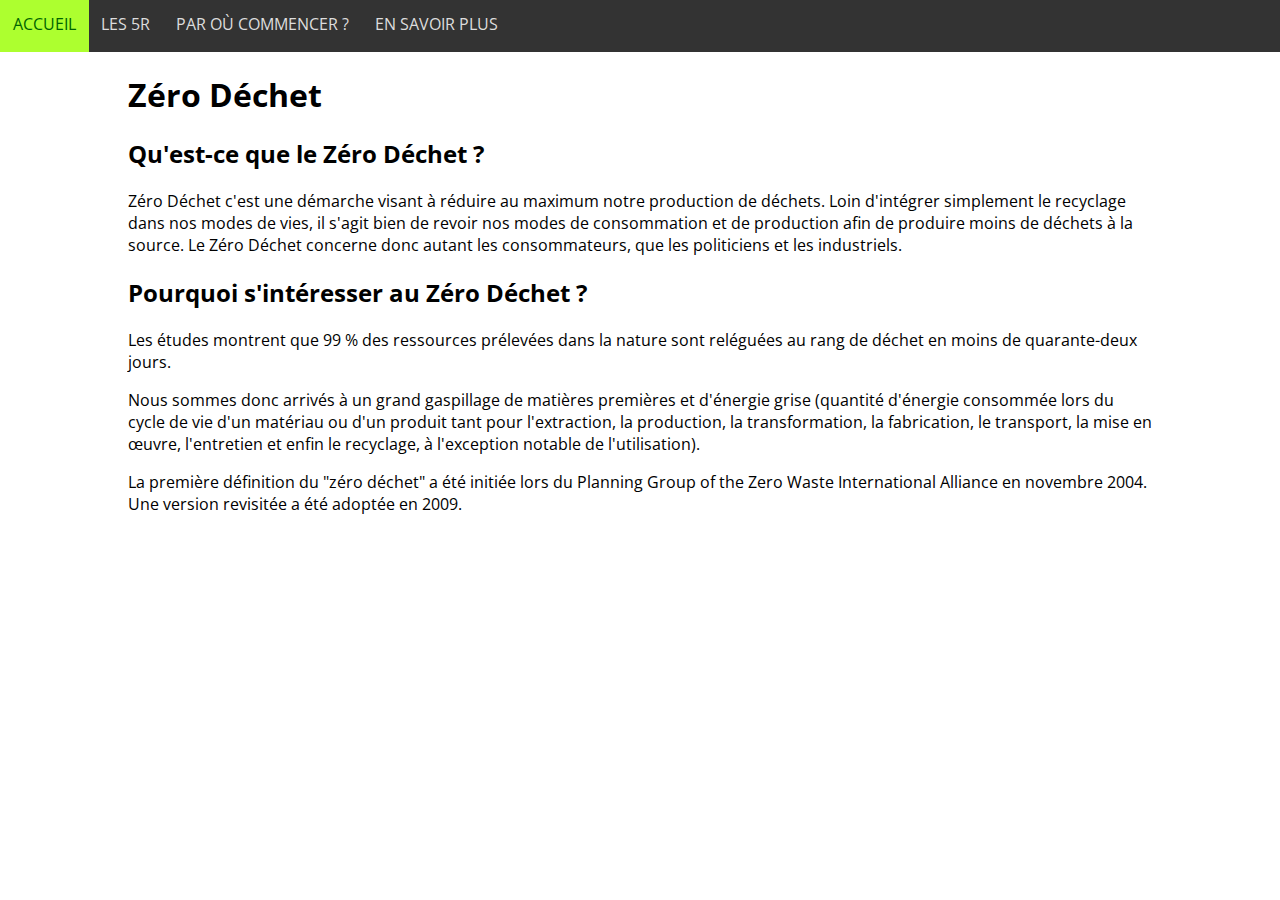
==== index.html @ 16c96dbe "Migration vers GitHub" ====
<!DOCTYPE html>
<html lang="fr">
<head>
	<title>Zéro Déchet</title>
	<meta charset="utf-8">
	<link rel="stylesheet" type="text/css" href="css/style.css">
	<!-- <link rel="stylesheet" type="text/css" href="css/reset.css"> -->
	<link rel="stylesheet" type="text/css" href="css/responsive.css">
	<meta name="author" content="R. WAGNER">
	<meta name="viewport" content="width=device-width, initial-scale=1.0">
	<link href="https://fonts.googleapis.com/css2?family=Open+Sans&display=swap" rel="stylesheet"> 
</head>
<body>
	<header>
		<nav>
			<li>
				<a href="index.html"><ul class="nav-active">Accueil</ul></a>
				<a href="5r.html"><ul>Les 5R</ul></a>
				<a href="commencer.html"><ul>Par où commencer ?</ul></a>
				<a href="en-savoir-plus.html"><ul>En savoir plus</ul></a>
			</li>
		</nav>
	</header>

	<main>
		<h1>Zéro Déchet</h1>

		<h2>Qu'est-ce que le Zéro Déchet ?</h2>
		<p>Zéro Déchet c'est une démarche visant à réduire au maximum notre production de déchets. Loin d'intégrer simplement le recyclage dans nos modes de vies, il s'agit bien de revoir nos modes de consommation et de production afin de produire moins de déchets à la source. Le Zéro Déchet concerne donc autant les consommateurs, que les politiciens et les industriels.</p>

		<h2>Pourquoi s'intéresser au Zéro Déchet ?</h2>
		<p>Les études montrent que 99 % des ressources prélevées dans la nature sont reléguées au rang de déchet en moins de quarante-deux jours.</p>
		<p>Nous sommes donc arrivés à un grand gaspillage de matières premières et d'énergie grise (quantité d'énergie consommée lors du cycle de vie d'un matériau ou d'un produit tant pour l'extraction, la production, la transformation, la fabrication, le transport, la mise en œuvre, l'entretien et enfin le recyclage, à l'exception notable de l'utilisation).</p>
		<p>La première définition du "zéro déchet" a été initiée lors du Planning Group of the Zero Waste International Alliance en novembre 2004. Une version revisitée a été adoptée en 2009.</p>
	</main>

</body>
</html>
---- css/style.css ----
html {

}

body {
	font-family: 'Open Sans', sans-serif;
	margin: 0;
}

nav {
	width: 100%;
	margin: 0;
  	background-color: #333;
  	flex-wrap: wrap;
  	justify-content: space-between;
}

nav li {
	display: flex;
	list-style-type: none;
	width: 100%;
}

nav ul {
	margin: 0;
	padding: 0.8em;
	color: #ddd;
	border-bottom: solid 4px #333;
}

nav ul:hover {
	background-color: GreenYellow;
	color: DarkGreen;
	border-bottom: solid 4px GreenYellow;
}

.nav-active {
	border-bottom: solid 4px GreenYellow;
}

nav a {
	text-decoration: none;
	text-transform: uppercase;
	text-align: center;
}

main {
	margin: 0 10%;
}
---- css/responsive.css ----
/*
@media screen and (min-width: 800px) { 
  .container { 
    margin: 1em 2em; 
  } 
} */
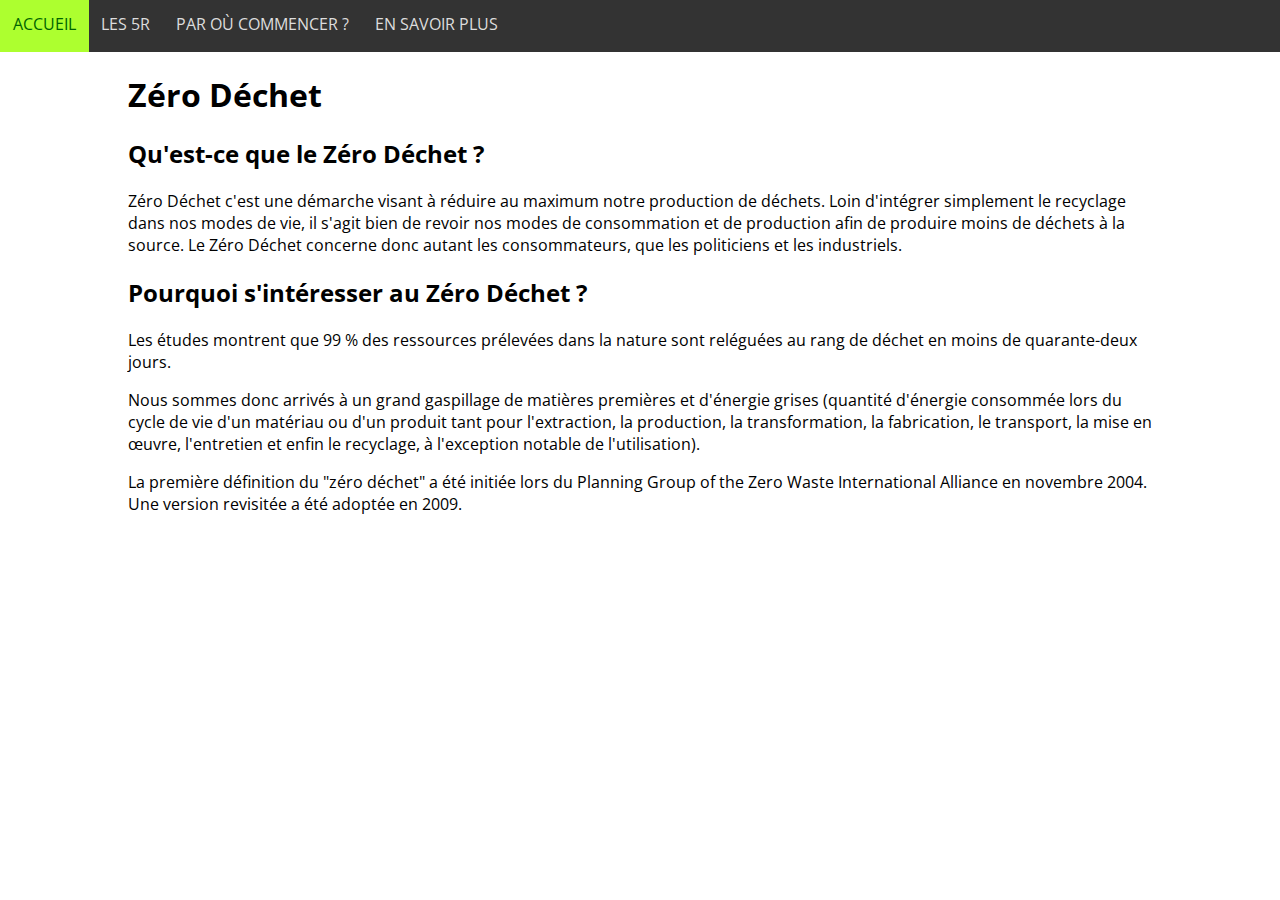
==== commit 6880ce5d: "Correction des fautes sur le texte initial" ====
--- a/index.html
+++ b/index.html
@@ -26,11 +26,11 @@
 		<h1>Zéro Déchet</h1>
 
 		<h2>Qu'est-ce que le Zéro Déchet ?</h2>
-		<p>Zéro Déchet c'est une démarche visant à réduire au maximum notre production de déchets. Loin d'intégrer simplement le recyclage dans nos modes de vies, il s'agit bien de revoir nos modes de consommation et de production afin de produire moins de déchets à la source. Le Zéro Déchet concerne donc autant les consommateurs, que les politiciens et les industriels.</p>
+		<p>Zéro Déchet c'est une démarche visant à réduire au maximum notre production de déchets. Loin d'intégrer simplement le recyclage dans nos modes de vie, il s'agit bien de revoir nos modes de consommation et de production afin de produire moins de déchets à la source. Le Zéro Déchet concerne donc autant les consommateurs, que les politiciens et les industriels.</p>
 
 		<h2>Pourquoi s'intéresser au Zéro Déchet ?</h2>
 		<p>Les études montrent que 99 % des ressources prélevées dans la nature sont reléguées au rang de déchet en moins de quarante-deux jours.</p>
-		<p>Nous sommes donc arrivés à un grand gaspillage de matières premières et d'énergie grise (quantité d'énergie consommée lors du cycle de vie d'un matériau ou d'un produit tant pour l'extraction, la production, la transformation, la fabrication, le transport, la mise en œuvre, l'entretien et enfin le recyclage, à l'exception notable de l'utilisation).</p>
+		<p>Nous sommes donc arrivés à un grand gaspillage de matières premières et d'énergie grises (quantité d'énergie consommée lors du cycle de vie d'un matériau ou d'un produit tant pour l'extraction, la production, la transformation, la fabrication, le transport, la mise en œuvre, l'entretien et enfin le recyclage, à l'exception notable de l'utilisation).</p>
 		<p>La première définition du "zéro déchet" a été initiée lors du Planning Group of the Zero Waste International Alliance en novembre 2004. Une version revisitée a été adoptée en 2009.</p>
 	</main>
 
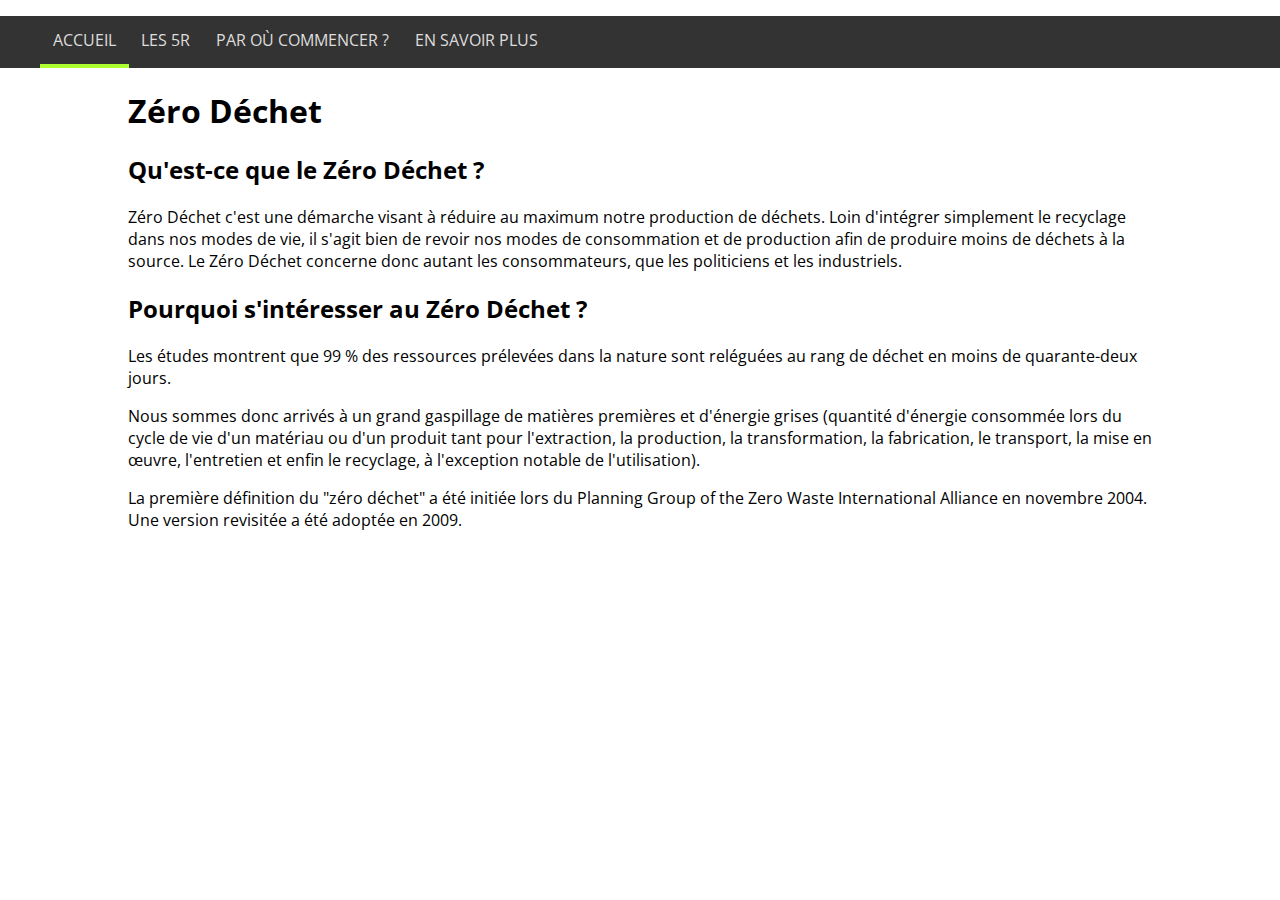
==== commit b874e145: "Implémentation Menu responsive" ====
--- a/index.html
+++ b/index.html
@@ -11,16 +11,31 @@
 	<link href="https://fonts.googleapis.com/css2?family=Open+Sans&display=swap" rel="stylesheet"> 
 </head>
 <body>
-	<header>
+		<header>
 		<nav>
-			<li>
-				<a href="index.html"><ul class="nav-active">Accueil</ul></a>
-				<a href="5r.html"><ul>Les 5R</ul></a>
-				<a href="commencer.html"><ul>Par où commencer ?</ul></a>
-				<a href="en-savoir-plus.html"><ul>En savoir plus</ul></a>
-			</li>
+			<ul>
+				<a href="index.html"><li class="nav-active">Accueil</li></a>
+				<a href="5r.html"><li>Les 5R</li></a>
+				<a href="commencer.html"><li>Par où commencer ?</li></a>
+				<a href="en-savoir-plus.html"><li>En savoir plus</li></a>
+			</ul>
 		</nav>
-	</header>
+		  <div id="menuToggle">
+
+		    <input type="checkbox" />
+		   
+		    <span></span>
+		    <span></span>
+		    <span></span>
+		    
+		    <ul id="menu">
+		      <a href="index.html"><li>Accueil</li></a>
+				<a href="5r.html"><li>Les 5R</li></a>
+				<a href="commencer.html"><li>Par où commencer ?</li></a>
+				<a href="en-savoir-plus.html"><li>En savoir plus</li></a>
+		    </ul>
+		  </div>
+		</header>
 
 	<main>
 		<h1>Zéro Déchet</h1>
--- a/css/style.css
+++ b/css/style.css
@@ -16,20 +16,20 @@
   	justify-content: space-between;
 }
 
-nav li {
+nav ul {
 	display: flex;
 	list-style-type: none;
 	width: 100%;
 }
 
-nav ul {
+nav li {
 	margin: 0;
 	padding: 0.8em;
 	color: #ddd;
 	border-bottom: solid 4px #333;
 }
 
-nav ul:hover {
+nav li:hover {
 	background-color: GreenYellow;
 	color: DarkGreen;
 	border-bottom: solid 4px GreenYellow;
@@ -45,6 +45,10 @@
 	text-align: center;
 }
 
+#menuToggle { 
+    display: none;
+} 
+
 main {
 	margin: 0 10%;
 }
--- a/css/responsive.css
+++ b/css/responsive.css
@@ -1,6 +1,128 @@
+
+@media screen and (max-width: 600px) { 
+
+  nav {
+  	display: none;
+  }
+
+#menuToggle {
+  display: block;
+  position: relative;
+  top: 50px;
+  left: 50px;
+  z-index: 1;
+  -webkit-user-select: none;
+  user-select: none;
+}
+
+#menuToggle a {
+  text-decoration: none;
+  color: #ccc;
+  
+  transition: color 0.3s ease;
+}
+
+#menuToggle a:hover {
+  color: DarkGreen;
+}
+
+
+#menuToggle input {
+  display: block;
+  width: 40px;
+  height: 32px;
+  position: absolute;
+  top: -7px;
+  left: -5px;
+  
+  cursor: pointer;
+  
+  opacity: 0; /* hide this */
+  z-index: 2; /* and place it over the hamburger */
+  
+  -webkit-touch-callout: none;
+}
+
+/* Icône burger */
+#menuToggle span {
+  display: block;
+  width: 33px;
+  height: 4px;
+  margin-bottom: 5px;
+  position: relative;
+  
+  background: #333;
+  border-radius: 3px;
+  
+  z-index: 1;
+  
+  transform-origin: 4px 0px;
+  
+  transition: transform 0.5s cubic-bezier(0.77,0.2,0.05,1.0),
+              background 0.5s cubic-bezier(0.77,0.2,0.05,1.0),
+              opacity 0.55s ease;
+}
+
+#menuToggle span:first-child {
+  transform-origin: 0% 0%;
+}
+
+#menuToggle span:nth-last-child(2) {
+  transform-origin: 0% 100%;
+}
+
+/* 
+ * Transforme le hamburger en croix
+ */
+#menuToggle input:checked ~ span {
+  opacity: 1;
+  transform: rotate(45deg) translate(-2px, -1px);
+  background: #ccc;
+}
+
+/* Masque la ligne du milieu. */
+#menuToggle input:checked ~ span:nth-last-child(3) {
+  opacity: 0;
+  transform: rotate(0deg) scale(0.2, 0.2);
+}
+
 /*
-@media screen and (min-width: 800px) { 
-  .container { 
-    margin: 1em 2em; 
-  } 
-} */
+ * Ohyeah and the last one should go the other direction
+ */
+#menuToggle input:checked ~ span:nth-last-child(2) {
+  transform: rotate(-45deg) translate(0, -1px);
+}
+
+/* Positionnement en haut à gauche de l'écran.*/
+#menu {
+  position: absolute;
+  width: 300px;
+  margin: -100px 0 0 -50px;
+  padding: 50px;
+  padding-top: 125px;
+  
+  background: #333;
+  list-style-type: none;
+  -webkit-font-smoothing: antialiased;
+  /* to stop flickering of text in safari */
+  
+  transform-origin: 0% 0%;
+  transform: translate(-100%, 0);
+  
+  transition: transform 0.5s cubic-bezier(0.77,0.2,0.05,1.0);
+}
+
+#menu li {
+  padding: 10px 0;
+  font-size: 22px;
+}
+
+/* Permet de garder le bouton affiché et de faire s'afficher le menu. */
+#menuToggle input:checked ~ ul {
+  transform: none;
+}
+
+}
+
+
+
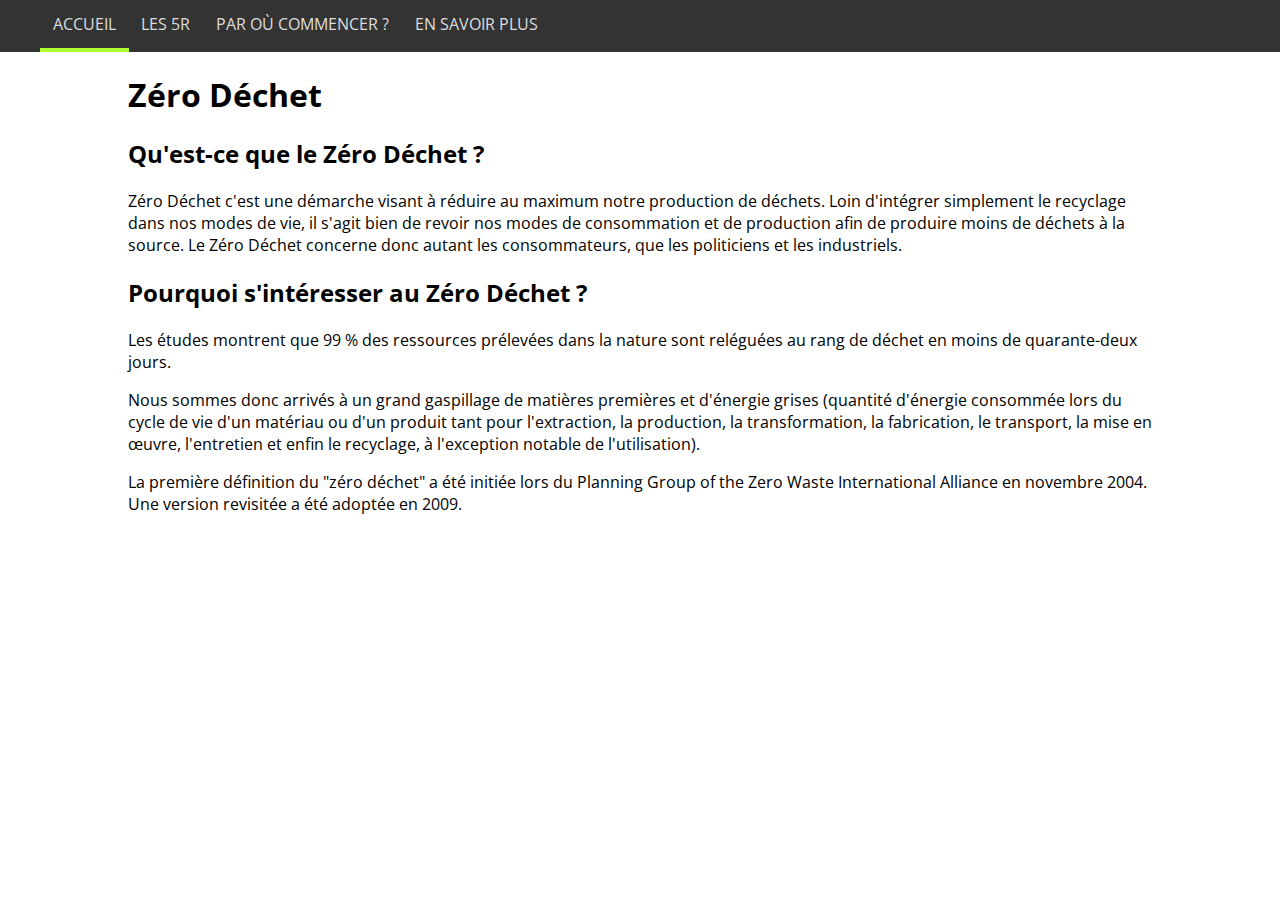
==== commit a0c15379: "Integration des vignettes pour les liens externes" ====
--- a/index.html
+++ b/index.html
@@ -11,7 +11,7 @@
 	<link href="https://fonts.googleapis.com/css2?family=Open+Sans&display=swap" rel="stylesheet"> 
 </head>
 <body>
-		<header>
+	<header>
 		<nav>
 			<ul>
 				<a href="index.html"><li class="nav-active">Accueil</li></a>
@@ -20,22 +20,22 @@
 				<a href="en-savoir-plus.html"><li>En savoir plus</li></a>
 			</ul>
 		</nav>
-		  <div id="menuToggle">
+		<div id="menuToggle">
 
-		    <input type="checkbox" />
-		   
-		    <span></span>
-		    <span></span>
-		    <span></span>
-		    
-		    <ul id="menu">
-		      <a href="index.html"><li>Accueil</li></a>
+			<input type="checkbox" />
+
+			<span></span>
+			<span></span>
+			<span></span>
+
+			<ul id="menu">
+				<a href="index.html"><li>Accueil</li></a>
 				<a href="5r.html"><li>Les 5R</li></a>
 				<a href="commencer.html"><li>Par où commencer ?</li></a>
 				<a href="en-savoir-plus.html"><li>En savoir plus</li></a>
-		    </ul>
-		  </div>
-		</header>
+			</ul>
+		</div>
+	</header>
 
 	<main>
 		<h1>Zéro Déchet</h1>
@@ -47,7 +47,15 @@
 		<p>Les études montrent que 99 % des ressources prélevées dans la nature sont reléguées au rang de déchet en moins de quarante-deux jours.</p>
 		<p>Nous sommes donc arrivés à un grand gaspillage de matières premières et d'énergie grises (quantité d'énergie consommée lors du cycle de vie d'un matériau ou d'un produit tant pour l'extraction, la production, la transformation, la fabrication, le transport, la mise en œuvre, l'entretien et enfin le recyclage, à l'exception notable de l'utilisation).</p>
 		<p>La première définition du "zéro déchet" a été initiée lors du Planning Group of the Zero Waste International Alliance en novembre 2004. Une version revisitée a été adoptée en 2009.</p>
+
 	</main>
+
+
+
+
+	<footer>
+		
+	</footer>
 
 </body>
 </html>--- a/css/style.css
+++ b/css/style.css
@@ -20,19 +20,23 @@
 	display: flex;
 	list-style-type: none;
 	width: 100%;
+	margin: 0;
+
 }
 
 nav li {
-	margin: 0;
 	padding: 0.8em;
 	color: #ddd;
 	border-bottom: solid 4px #333;
+	transition: 0.2s ease-in;
+
 }
 
 nav li:hover {
 	background-color: GreenYellow;
 	color: DarkGreen;
 	border-bottom: solid 4px GreenYellow;
+	transition: 0.2s ease-in;
 }
 
 .nav-active {
@@ -52,3 +56,63 @@
 main {
 	margin: 0 10%;
 }
+
+.flex {
+	justify-content: space-between;
+	display: flex;
+	flex-wrap: wrap;
+	width: 100%
+} 
+
+.flex a {
+	margin: 5px;
+}
+
+.img-container {
+  position: relative;
+  width: 300px;
+}
+
+.images {
+  display: block;
+  width: 100%;
+  height: auto;
+}
+
+.img-overlay {
+  position: absolute;
+  top: 0;
+  bottom: 0;
+  left: 0;
+  right: 0;
+  height: 100%;
+  width: 100%;
+  opacity: 0;
+  transition: .5s;
+  background-color: GreenYellow;
+}
+
+.img-container:hover .img-overlay {
+  opacity: 0.8;
+}
+
+.img-text {
+  color: black;
+  font-size: 20px;
+  position: absolute;
+  top: 50%;
+  left: 50%;
+  -webkit-transform: translate(-50%, -50%);
+  -ms-transform: translate(-50%, -50%);
+  transform: translate(-50%, -50%);
+  text-align: center;
+}
+
+footer {
+	bottom: 0;
+	width: 100%;
+	margin: 0;
+  	background-color: #333;
+  	flex-wrap: wrap;
+  	justify-content: space-between;
+}--- a/css/responsive.css
+++ b/css/responsive.css
@@ -1,15 +1,20 @@
-
 @media screen and (max-width: 600px) { 
 
   nav {
   	display: none;
   }
 
+main {
+	margin-top: 60px;
+}
+
+/* Le code qui suit n'est pas de moi, j'ai néamoins 
+pris le temps de le décortiquer un maximum */
 #menuToggle {
   display: block;
-  position: relative;
-  top: 50px;
-  left: 50px;
+  position: absolute;
+  top: 25px;
+  left: 25px;
   z-index: 1;
   -webkit-user-select: none;
   user-select: none;
@@ -23,7 +28,7 @@
 }
 
 #menuToggle a:hover {
-  color: DarkGreen;
+  color: YellowGreen;
 }
 
 
@@ -37,8 +42,8 @@
   
   cursor: pointer;
   
-  opacity: 0; /* hide this */
-  z-index: 2; /* and place it over the hamburger */
+  opacity: 0; 
+  z-index: 2; 
   
   -webkit-touch-callout: none;
 }
@@ -86,9 +91,7 @@
   transform: rotate(0deg) scale(0.2, 0.2);
 }
 
-/*
- * Ohyeah and the last one should go the other direction
- */
+/* Formation d'une croix */
 #menuToggle input:checked ~ span:nth-last-child(2) {
   transform: rotate(-45deg) translate(0, -1px);
 }
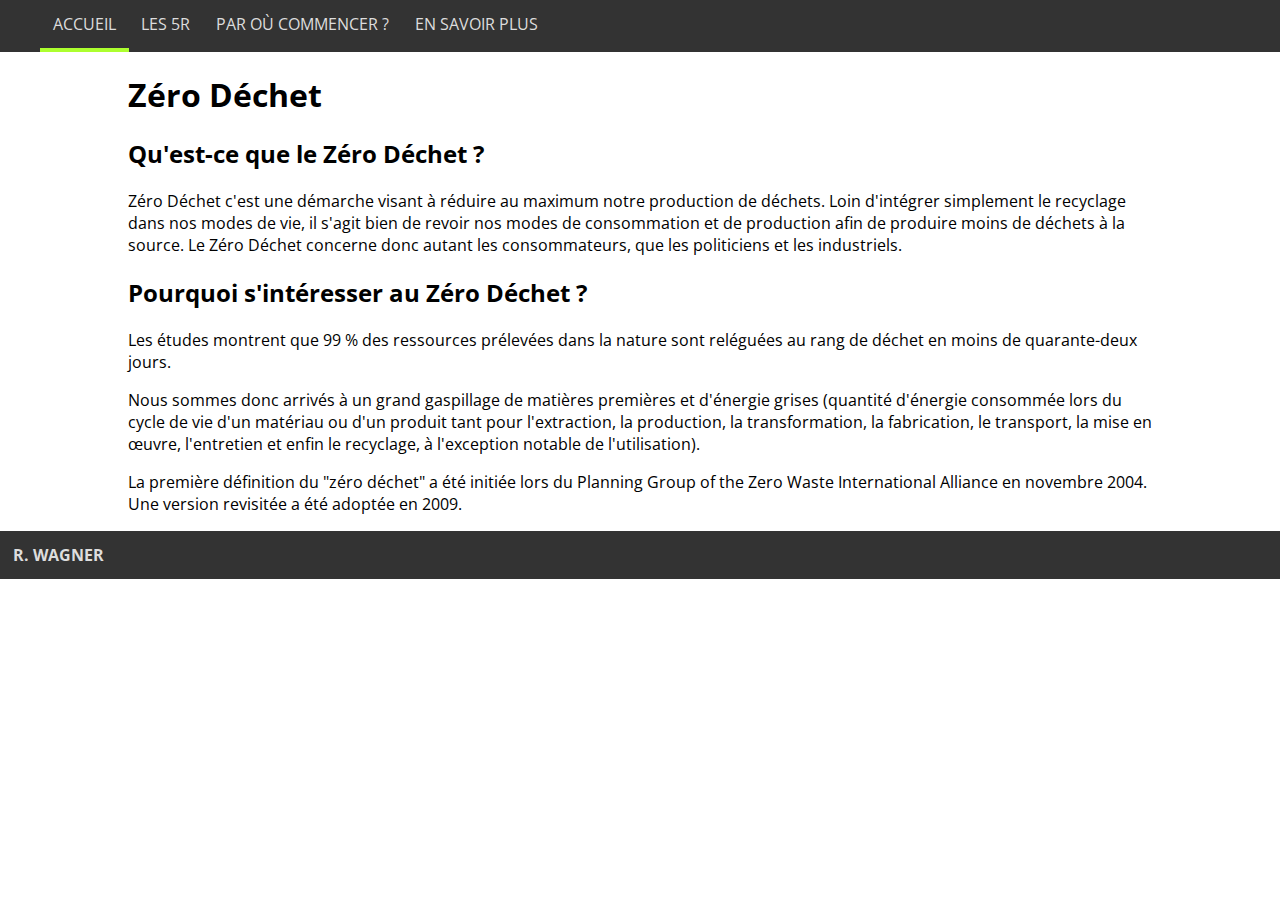
==== commit d53115fe: "Mise en forme vignettes" ====
--- a/index.html
+++ b/index.html
@@ -50,11 +50,8 @@
 
 	</main>
 
-
-
-
 	<footer>
-		
+		<p>R. WAGNER</p>
 	</footer>
 
 </body>
--- a/css/style.css
+++ b/css/style.css
@@ -58,7 +58,7 @@
 }
 
 .flex {
-	justify-content: space-between;
+	justify-content: space-around;
 	display: flex;
 	flex-wrap: wrap;
 	width: 100%
@@ -87,18 +87,24 @@
   right: 0;
   height: 100%;
   width: 100%;
-  opacity: 0;
+  opacity: 0.4;
   transition: .5s;
-  background-color: GreenYellow;
+  background-color: black;
+  -webkit-mask-image: -webkit-gradient(linear, left top, left bottom, 
+    from(rgba(0,0,0,0)), to(rgba(0,0,0,1)));
 }
 
 .img-container:hover .img-overlay {
   opacity: 0.8;
+  background-color: GreenYellow;
+   -webkit-mask-image: -webkit-gradient(linear, left top, left bottom, 
+    from(GreenYellow), to(GreenYellow));
 }
 
 .img-text {
   color: black;
-  font-size: 20px;
+  font-size: 30px;
+  font-weight: bold;
   position: absolute;
   top: 50%;
   left: 50%;
@@ -115,4 +121,11 @@
   	background-color: #333;
   	flex-wrap: wrap;
   	justify-content: space-between;
+}
+
+footer p {
+	padding: 0.8em;
+	color: #ddd;
+	margin-bottom: 0;
+	font-weight: bold;
 }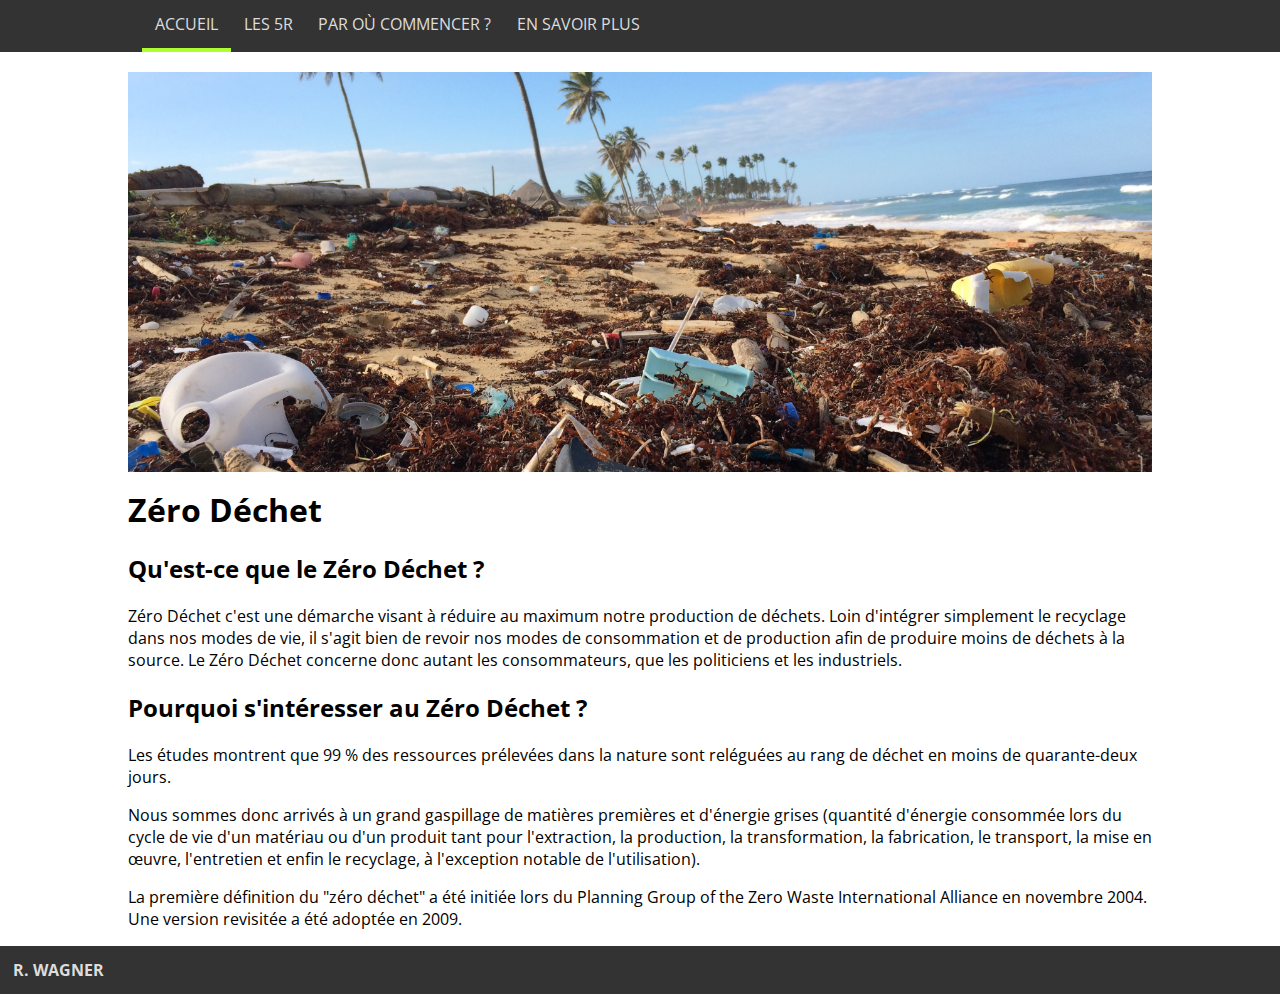
==== commit e25beb4a: "Ajout bannières" ====
--- a/index.html
+++ b/index.html
@@ -35,6 +35,9 @@
 				<a href="en-savoir-plus.html"><li>En savoir plus</li></a>
 			</ul>
 		</div>
+
+		<img class="banner" src="img/dustan-woodhouse-RUqoVelx59I-unsplash.jpg">
+		
 	</header>
 
 	<main>
--- a/css/style.css
+++ b/css/style.css
@@ -19,8 +19,8 @@
 nav ul {
 	display: flex;
 	list-style-type: none;
-	width: 100%;
-	margin: 0;
+	width: 90%;
+	margin: 0 8%;
 
 }
 
@@ -52,6 +52,13 @@
 #menuToggle { 
     display: none;
 } 
+
+.banner {
+  	object-fit: cover;
+  	height: 400px;
+  	width: 80%;
+	margin: 20px 0 -10px 10%;
+}
 
 main {
 	margin: 0 10%;
--- a/css/responsive.css
+++ b/css/responsive.css
@@ -3,10 +3,17 @@
   nav {
   	display: none;
   }
+ .banner {
+  	object-fit: cover;
+  	height: 300px;
+  	width: 90%;
+	margin: 80px 5% -30px 5%;
+}
 
 main {
 	margin-top: 60px;
 }
+
 
 /* Le code qui suit n'est pas de moi, j'ai néamoins 
 pris le temps de le décortiquer un maximum */
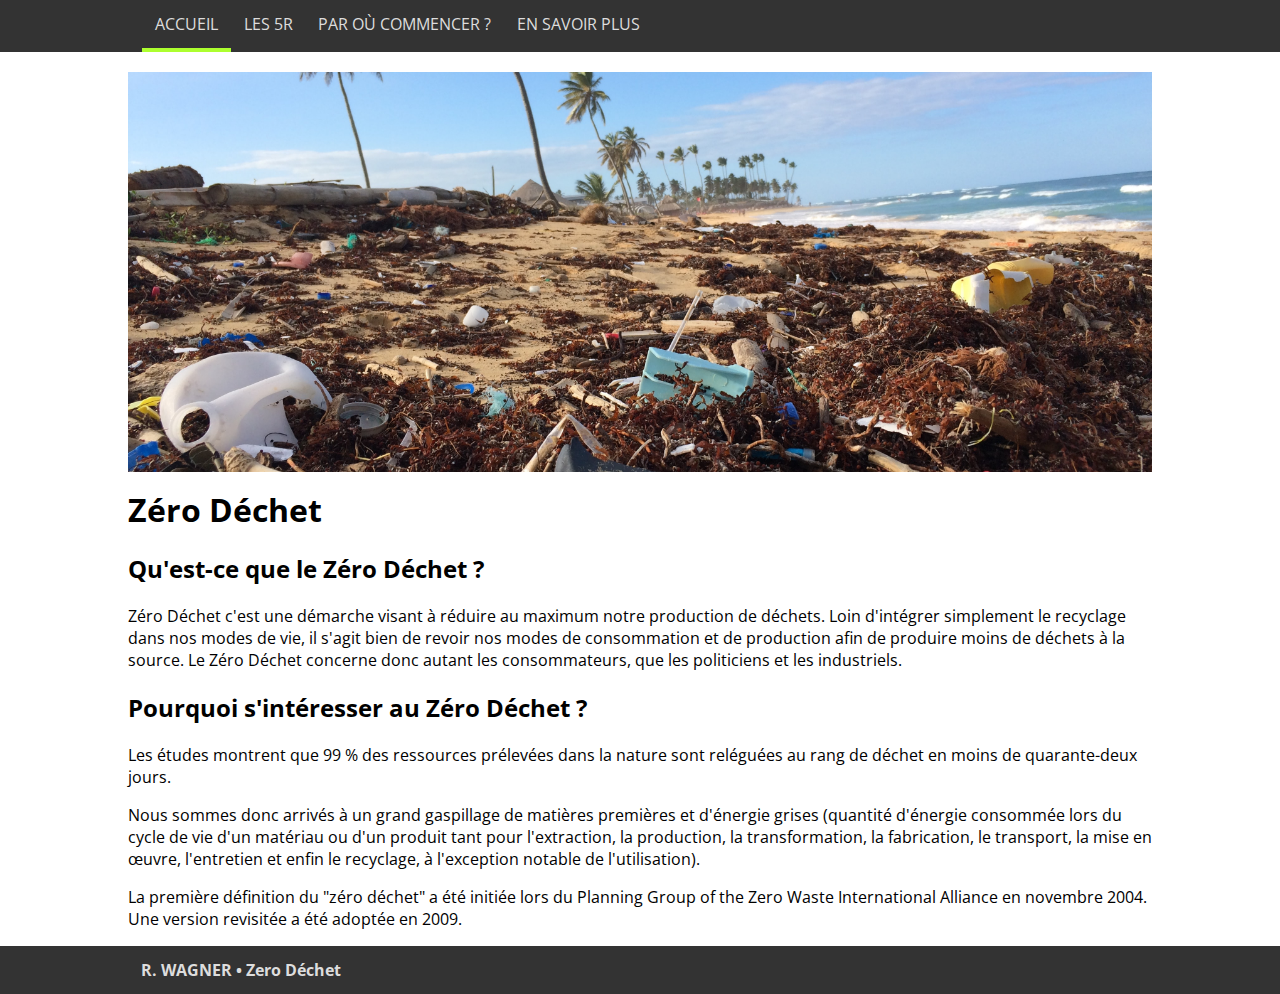
==== commit 55dfc214: "Ajout favicon et amélioration footer" ====
--- a/index.html
+++ b/index.html
@@ -8,7 +8,8 @@
 	<link rel="stylesheet" type="text/css" href="css/responsive.css">
 	<meta name="author" content="R. WAGNER">
 	<meta name="viewport" content="width=device-width, initial-scale=1.0">
-	<link href="https://fonts.googleapis.com/css2?family=Open+Sans&display=swap" rel="stylesheet"> 
+	<link href="https://fonts.googleapis.com/css2?family=Open+Sans&display=swap" rel="stylesheet">
+	<link rel="icon" type="image/png" href="img/favicon.png"/>
 </head>
 <body>
 	<header>
@@ -53,9 +54,9 @@
 
 	</main>
 
-	<footer>
-		<p>R. WAGNER</p>
-	</footer>
+    <footer>
+        <p>R. WAGNER &bull; Zero Déchet</p>
+    </footer>
 
 </body>
 </html>--- a/css/style.css
+++ b/css/style.css
@@ -124,7 +124,7 @@
 footer {
 	bottom: 0;
 	width: 100%;
-	margin: 0;
+	margin: 10px 0 0 0;
   	background-color: #333;
   	flex-wrap: wrap;
   	justify-content: space-between;
@@ -132,6 +132,7 @@
 
 footer p {
 	padding: 0.8em;
+	margin: 0 10%;
 	color: #ddd;
 	margin-bottom: 0;
 	font-weight: bold;
